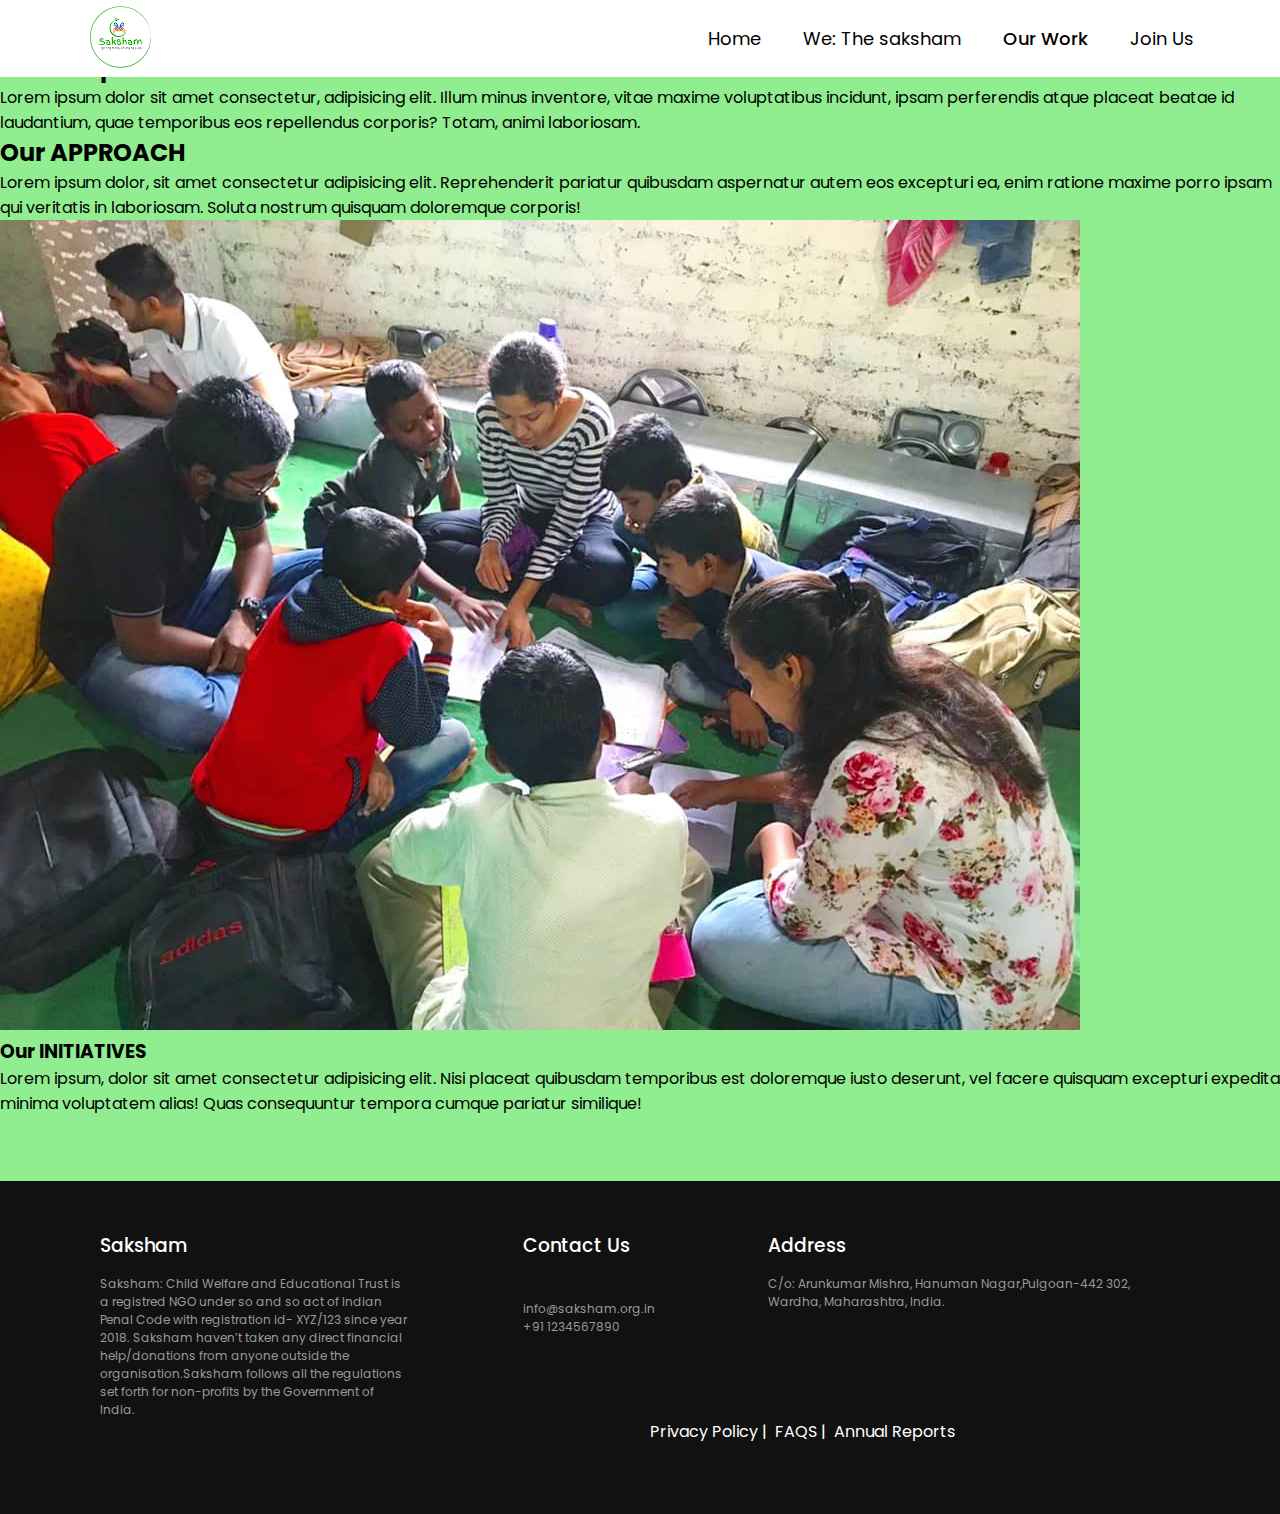
==== our_work.html @ e3fd8426 "Adding our_work and home page" ====
<!DOCTYPE html>
<html lang="en">

<head>
    <meta charset="UTF-8">

    <meta name="viewport" content="width=device-width, initial-scale=1.0">

    <link rel="stylesheet" href="https://stackpath.bootstrapcdn.com/bootstrap/4.5.0/css/bootstrap.min.css"
        integrity="sha384-9aIt2nRpC12Uk9gS9baDl411NQApFmC26EwAOH8WgZl5MYYxFfc+NcPb1dKGj7Sk" crossorigin="anonymous">
    <link rel="stylesheet" href="https://stackpath.bootstrapcdn.com/font-awesome/4.7.0/css/font-awesome.min.css"
        integrity="sha384-wvfXpqpZZVQGK6TAh5PVlGOfQNHSoD2xbE+QkPxCAFlNEevoEH3Sl0sibVcOQVnN" crossorigin="anonymous">

    <script src="https://code.jquery.com/jquery-3.5.1.slim.min.js"
        integrity="sha384-DfXdz2htPH0lsSSs5nCTpuj/zy4C+OGpamoFVy38MVBnE+IbbVYUew+OrCXaRkfj" crossorigin="anonymous">
    </script>
    <script src="https://cdn.jsdelivr.net/npm/popper.js@1.16.0/dist/umd/popper.min.js"
        integrity="sha384-Q6E9RHvbIyZFJoft+2mJbHaEWldlvI9IOYy5n3zV9zzTtmI3UksdQRVvoxMfooAo" crossorigin="anonymous">
    </script>
    <script src="https://stackpath.bootstrapcdn.com/bootstrap/4.5.0/js/bootstrap.min.js"
        integrity="sha384-OgVRvuATP1z7JjHLkuOU7Xw704+h835Lr+6QL9UvYjZE3Ipu6Tp75j7Bh/kR0JKI" crossorigin="anonymous">
    </script>

    <script src="script.js"></script>
    <link rel="stylesheet" href="css/home.css">
    <link rel="stylesheet" href="css/basicStyling.css">
    <link rel="stylesheet" href="our_work.css">


    <title>Document</title>
</head>

<body>

    <nav class="navbar">
        <div class="logo">
            <a href="#">
                <img src="image/FinalLogo.png" alt="see logo">
            </a>
        </div>

        <ul class="menu-items">
            <li>
                <a href="index.html" data-toggle="tooltip" title="Home">Home</a>
            </li>
            <li>
                <a href="#" data-toggle="tooltip" title="Click here for more">We: The saksham</a>
            </li>
            <li>
                <a href="our_work.html" style="font-weight: 500;"> <!--data-toggle="tooltip" title="Our Work & contribution towards society"-->Our
                    Work</a>
            </li>
            <li>
                <a href="#" data-toggle="tooltip" title="Join Saksham">Join Us</a>
            </li>

        </ul>
    </nav>
    <div class="work">
        <p><br>Our Work</p>
    </div>
    <div class="div_2">
        <div class="div_2_1">
            <h2>How we provide SOLUTION?</h2>
            <p> Lorem ipsum dolor sit amet consectetur, adipisicing elit. Illum minus inventore, vitae maxime
                voluptatibus incidunt, ipsam perferendis atque placeat beatae id laudantium, quae temporibus eos
                repellendus corporis? Totam, animi laboriosam.</p>
        </div>

        <div class="div_2_1">
            <h2>Our APPROACH</h2>
            <p>Lorem ipsum dolor, sit amet consectetur adipisicing elit. Reprehenderit pariatur quibusdam aspernatur
                autem eos excepturi ea, enim ratione maxime porro ipsam qui veritatis in laboriosam. Soluta nostrum
                quisquam doloremque corporis!</p>
        </div>
    </div>

    <div class="div_3">
        <img src="image/campaign.jpg" alt="" class="image_1">
        <h3> Our INITIATIVES</h3>
        <p class="div_3_1">


            Lorem ipsum, dolor sit amet consectetur adipisicing elit. Nisi placeat quibusdam
            temporibus
            est doloremque
            iusto deserunt, vel facere quisquam excepturi expedita minima voluptatem alias! Quas consequuntur
            tempora
            cumque pariatur similique!

        </p>
    </div>



    <footer>
        <!--<ul>
                <div class="sci">
                    <li>
                        <a href="#" data-toggle="tooltip" title="Facebook Page"><i class="fa fa-facebook-official" aria-hidden="true"></i></a>
                    </li>
                    <li>
                       <a href="#" data-toggle="tooltip" title="Twitter"><i class="fa fa-twitter" aria-hidden="true"></i></a>
                   </li>
                   <li>
                       <a href="#" data-toggle="tooltip" title="Instagram"><i class="fa fa-instagram" aria-hidden="true"></i></a>
                   </li>
                   <li>
                       <a href="#" data-toggle="tooltip" title="Youtube Channel"><i class="fa fa-youtube-play" aria-hidden="true"></i></a>
                   </li>
                </div>
            </ul>-->

        <div class="container1">

            <div class="sec saksham">
                <h3>Saksham </h3>
                <p>Saksham: Child Welfare and Educational Trust is a registred NGO under so and so act of Indian Penal
                    Code
                    with registration id- XYZ/123 since year 2018. Saksham haven’t taken any direct financial
                    help/donations
                    from anyone outside the organisation.Saksham follows all the regulations set forth for non-profits
                    by
                    the Government of India.</p>
            </div>


            <div class="ContactUs">
                <h3>Contact Us </h3>
                <br>
                <p>info@saksham.org.in
                    <br>+91 1234567890

                </p>
            </div>
            <div class="adress">
                <h3>Address </h3>
                <p>C/o: Arunkumar Mishra,
                    Hanuman Nagar,Pulgoan-442 302,
                    <br>
                    Wardha, Maharashtra, India.

                </p>
            </div>


            <!-- college pic collage -->
            <div class="foot">
                <!-- college info -->

                <!-- footer links -->

                <a href="Privacy Policy">Privacy Policy |</a>&nbsp;&nbsp;



                <a href="FAQs.html"> FAQS |</a>&nbsp;&nbsp;


                <a href="Annual Reports.html"> Annual Reports </a>



            </div>


    </footer>


</body>

</html>
---- css/home.css ----
@import url('https://fonts.googleapis.com/css?family=Poppins:200,300,400,500,600,700,800,900&display=swap');
*
{
	margin: 0;
	padding: 0;
	box-sizing: border-box;
	font-family: 'Poppins',sans-serif;
}

.main-text {
	background-color: white;
        width: 80%;
    	margin: 50px auto;
	color: black;
	padding: 30px;
	margin-bottom: 50px;
	border-radius:25px;
	box-shadow: 0 4px 8px 0 rgba(0, 0, 0, 0.2), 0 6px 20px 0 rgba(0, 0, 0, 0.19);
}

.VM {
	background-color: lightgreen;
   	display: flex ;
    /*text-align: center;
    width: auto;*/
    	justify-content: center;
}


.VM .vision {
	background-color: lightgreen;
    	background-color: white;
    	margin: 50px;
	text-align: center;
    /*margin-bottom: 50px;
    line-height: 20px;*/
    	position: relative;
	padding: 30px;
	box-shadow: 0 4px 8px 0 rgba(0, 0, 0, 0.2), 0 6px 20px 0 rgba(0, 0, 0, 0.19);
	border-radius:25px;
}


.value {
    	background-color: white;
    	text-align: center;
    	margin:50px;
    	justify-content: center;
    	padding: 75px;
	padding-top: 55px;
	padding-bottom: 20px;
	box-shadow: 0 4px 8px 0 rgba(0, 0, 0, 0.2), 0 6px 20px 0 rgba(0, 0, 0, 0.19);
	border-radius:25px;
}

.title h3 {
	background-color: lightgreen;
	color: black;
   	padding: 15px;
	padding-left: 10px;
	padding-right: 10px;
	width: 36%;
	margin: auto;
	box-shadow: 0 4px 8px 0 rgba(0, 0, 0, 0.2), 0 6px 20px 0 rgba(0, 0, 0, 0.19);
	border-radius:25px;
}

.value_container .menu-items {
    	display: flex;
    	list-style-type: none;
	justify-content: center;
}

.value_container li {
    	margin: 0 50px;
	/*padding-top: 30px;
    padding-bottom: 30px;*/
	margin: 75px auto;
	margin-bottom: 30px;
	margin-top: 55px;
}

hr.solid {
  	border-top: 3px solid lightgreen;
  	width: 60%;
  	margin: auto;
}

.container{
	position: relative;
	max-width: 1000px;
	display: flex;
	justify-content: center;
	align-items: center;
	min-width: 100%;
	min-height: 100%;
	margin: auto;
	margin-top: 40px;
	border-radius:0px;
}

.container .imgBx {
	position: relative;
	width: 570px;
	height: 350px;
	box-shadow: 0 4px 8px 0 rgba(0, 0, 0, 0.2), 0 6px 20px 0 rgba(0, 0, 0, 0.19);
}

.container .card {
	background-color: white;
	position: relative;
	width: 570px;
	height: 350px;
	padding: 25px;	
	border: none;
	box-shadow: 0 4px 8px 0 rgba(0, 0, 0, 0.2), 0 6px 20px 0 rgba(0, 0, 0, 0.19);
	border-radius:25px;
}

.container .card h2{
	font-size: 30px;
	color: black;
}

.container .card p{
	margin-top: 20px;
	color: black;
}

.container .card a{
	display: inline-block;
	margin-top: 15px;
	color: black;
	text-decoration: none;
	padding: 10px;
	border: 1px solid black;
}

/*.container .card {
	position: relative;
	display: flex;
	justify-content: center;
	align-items: center;
	flex-wrap: wrap;
	width: 90%;
	background: lightblue;
}





.container .card {
	position: absolute;
	left: 510px;
	width: 500px;
	height: 400px;
	background: lightblue;
	display: flex;
	justify-content: center;
	align-items: center;
}

.container .card h2{
	font-size: 30px;
	color: black;
}

.container .card p{
	margin-top: 10px;
	color: black;
}

.container .card a{
	display: inline-block;
	margin-top: 15px;
	color: black;
	text-decoration: none;
	padding: 10px;
	border: 1px solid black;
}*/

.footer-out {
	    width: 100%;
	    height: auto;
	    padding: 10px 10px;
	    background: #111;
	    display: flex;
	    justify-content: center;
	    margin-top: 10px;
}

footer {
	    width: 100%;
	    height: auto;
	    padding: 50px 100px;
	    background: #111;
	    display: flex;
	    justify-content: left;
	    flex-direction: row;
	    margin-top: 65px;
}


.sci {
    	   margin: auto;
    	   display: flex;
}
.sci ultra-condensed{
	   margin: auto;
}
.sci li {
    	  list-style: none;
}
.sci li a {
	    display: inline-block;
	    margin: 0 20px;
	    width: 100px;
}
footer .container1 {
	    display: flex;
	    margin-right: 50px;
	    justify-content: space-between;
	    flex-wrap: wrap ;
	    flex-direction: row;
}


footer .container1 .saksham {
	    width: 30%;

}
footer .container1 h3 {
	    position: relative;
	    color: #fff;
	    font-weight: 500;
	    margin-bottom: 15px;

}
footer .container1  h2:before
{
	    content: '';
	    position: absolute;
	    bottom: -5px;
	    left: 0;
	    width: 50px;
	    height: 2px;
	    background: #f00;
}
footer  p {
	    color: #999;
	    font-size: 12px;

}
footer .foot {
	    display: flex;
	    padding-left: 500px;
	    padding-bottom: 20px;
	    margin-left: 50px;
	    text-decoration: none;
}
.foot li {
    	    list-style: none;
}
/*
.foot li a {
    display: inline-block;
    margin: 0 20px;
    width: 100px;
}
---- css/basicStyling.css ----
body, html {
    width: 100%;
	min-height: 100vh;
	/*display: flex;*/
	justify-content: center;
	align-items: center;
	background-color:lightgreen;
}

a {
    color: white;
    text-decoration: none;
}

body {
    background-size: cover;
}

/*.bg {
	margin: 0;
	background: url('img/bg.svg') no-repeat;
	height: 100%;
	width: 100%;
}*/


.navbar {
    display: flex;
    justify-content: space-between;
    align-items: center;
    background-color: white;

    z-index: 200;
    padding: 0 86px;
    position: fixed; 
    top: 0; 
    width: 100%; 
    transition: top 0.3s;

}
.navbar .menu-items {
    display: flex;
    list-style-type: none;
}

.navbar .menu-items li {

    margin: 0 21px;

}
.navbar .menu-items li:nth-last-of-type(1) {
    margin-right: 0;
}

/*.navbar .menu-items li a:hover {
    background: rgb(38, 199, 38);
    color: black;
  }*/
  
.navbar .menu-items li a {
    text-decoration: none;
    color: black;
    font-size: 18px;

}
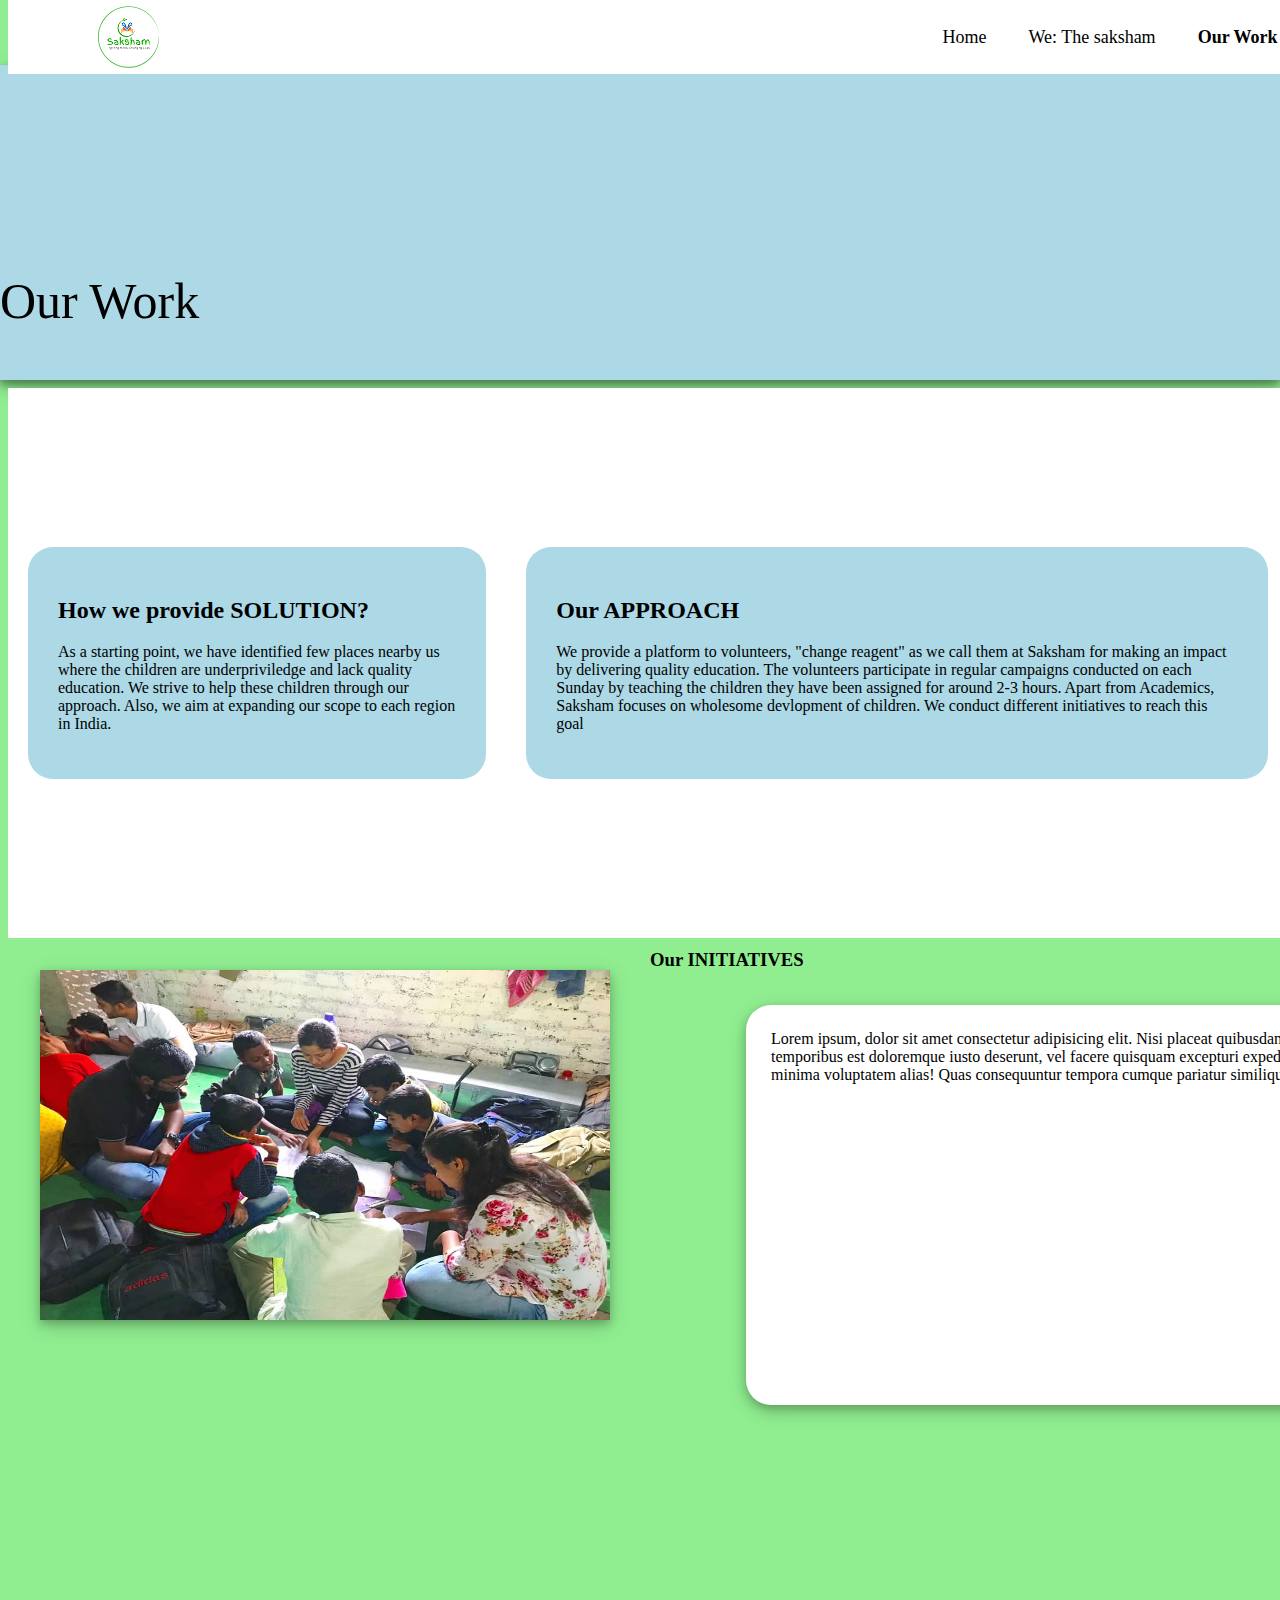
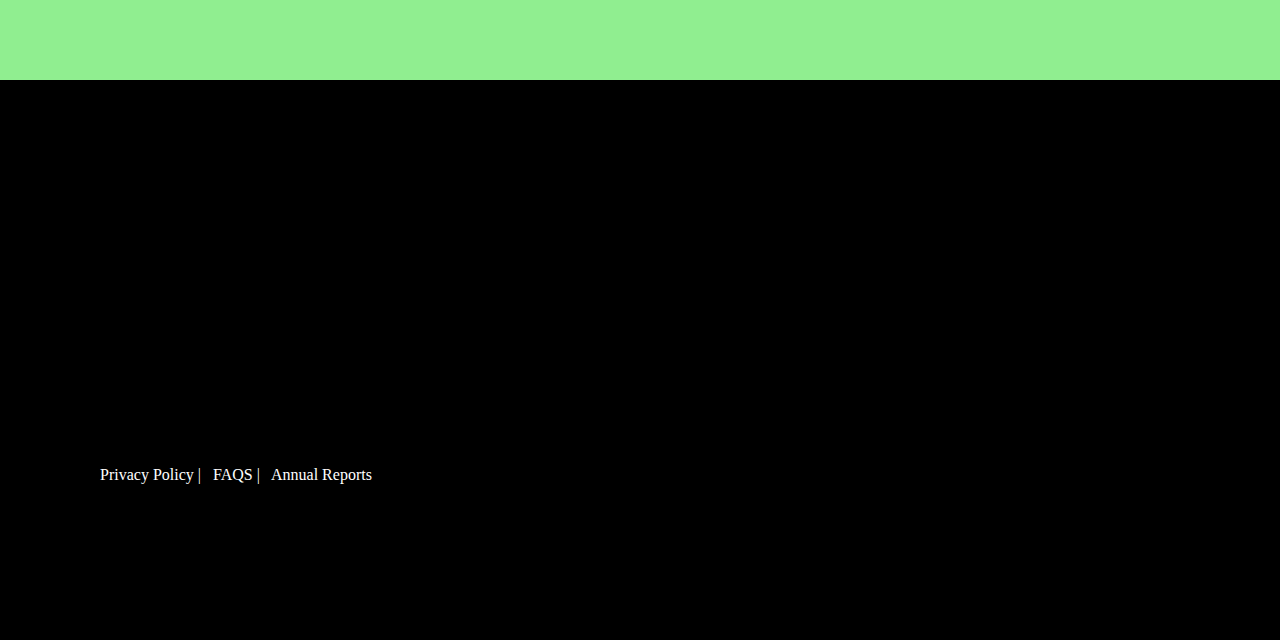
==== commit 5fafa5ec: "Updated three pages" ====
--- a/our_work.html
+++ b/our_work.html
@@ -1,36 +1,33 @@
 <!DOCTYPE html>
 <html lang="en">
-
 <head>
     <meta charset="UTF-8">
-
     <meta name="viewport" content="width=device-width, initial-scale=1.0">
-
-    <link rel="stylesheet" href="https://stackpath.bootstrapcdn.com/bootstrap/4.5.0/css/bootstrap.min.css"
-        integrity="sha384-9aIt2nRpC12Uk9gS9baDl411NQApFmC26EwAOH8WgZl5MYYxFfc+NcPb1dKGj7Sk" crossorigin="anonymous">
-    <link rel="stylesheet" href="https://stackpath.bootstrapcdn.com/font-awesome/4.7.0/css/font-awesome.min.css"
-        integrity="sha384-wvfXpqpZZVQGK6TAh5PVlGOfQNHSoD2xbE+QkPxCAFlNEevoEH3Sl0sibVcOQVnN" crossorigin="anonymous">
-
-    <script src="https://code.jquery.com/jquery-3.5.1.slim.min.js"
-        integrity="sha384-DfXdz2htPH0lsSSs5nCTpuj/zy4C+OGpamoFVy38MVBnE+IbbVYUew+OrCXaRkfj" crossorigin="anonymous">
-    </script>
-    <script src="https://cdn.jsdelivr.net/npm/popper.js@1.16.0/dist/umd/popper.min.js"
-        integrity="sha384-Q6E9RHvbIyZFJoft+2mJbHaEWldlvI9IOYy5n3zV9zzTtmI3UksdQRVvoxMfooAo" crossorigin="anonymous">
-    </script>
-    <script src="https://stackpath.bootstrapcdn.com/bootstrap/4.5.0/js/bootstrap.min.js"
-        integrity="sha384-OgVRvuATP1z7JjHLkuOU7Xw704+h835Lr+6QL9UvYjZE3Ipu6Tp75j7Bh/kR0JKI" crossorigin="anonymous">
-    </script>
-
+	<link rel="stylesheet" href="https://stackpath.bootstrapcdn.com/bootstrap/4.5.0/css/bootstrap.min.css" integrity="sha384-9aIt2nRpC12Uk9gS9baDl411NQApFmC26EwAOH8WgZl5MYYxFfc+NcPb1dKGj7Sk" crossorigin="anonymous"> 
+    <link rel="stylesheet" href="https://stackpath.bootstrapcdn.com/font-awesome/4.7.0/css/font-awesome.min.css" integrity="sha384-wvfXpqpZZVQGK6TAh5PVlGOfQNHSoD2xbE+QkPxCAFlNEevoEH3Sl0sibVcOQVnN" crossorigin="anonymous">
+    	
+	<script src="https://code.jquery.com/jquery-3.5.1.slim.min.js" integrity="sha384-DfXdz2htPH0lsSSs5nCTpuj/zy4C+OGpamoFVy38MVBnE+IbbVYUew+OrCXaRkfj" crossorigin="anonymous"></script>
+    <script src="https://cdn.jsdelivr.net/npm/popper.js@1.16.0/dist/umd/popper.min.js" integrity="sha384-Q6E9RHvbIyZFJoft+2mJbHaEWldlvI9IOYy5n3zV9zzTtmI3UksdQRVvoxMfooAo" crossorigin="anonymous"></script>
+    <script src="https://stackpath.bootstrapcdn.com/bootstrap/4.5.0/js/bootstrap.min.js" integrity="sha384-OgVRvuATP1z7JjHLkuOU7Xw704+h835Lr+6QL9UvYjZE3Ipu6Tp75j7Bh/kR0JKI" crossorigin="anonymous"></script>
     <script src="script.js"></script>
-    <link rel="stylesheet" href="css/home.css">
-    <link rel="stylesheet" href="css/basicStyling.css">
-    <link rel="stylesheet" href="our_work.css">
-
-
-    <title>Document</title>
+	
+	<link rel="icon" href="image/FinalLogo.png">
+    <title>Our Work</title>
+    <link rel="stylesheet" href="css/our_work.css">
+	<link rel="stylesheet" href="css/animate.css">
+	<link rel="stylesheet" href="css/basicStyling.css">	
+ 
 </head>
 
 <body>
+<!-- =========================
+     PRE LOADER       
+============================== -->
+<div  class="preloader">
+
+	<div class="sk-spinner sk-spinner-pulse"></div>
+
+</div>
 
     <nav class="navbar">
         <div class="logo">
@@ -44,16 +41,15 @@
                 <a href="index.html" data-toggle="tooltip" title="Home">Home</a>
             </li>
             <li>
-                <a href="#" data-toggle="tooltip" title="Click here for more">We: The saksham</a>
+                <a href="we.html"  data-toggle="tooltip" title="Click here to know more about Saksham">We: The saksham</a>
             </li>
             <li>
-                <a href="our_work.html" style="font-weight: 500;"> <!--data-toggle="tooltip" title="Our Work & contribution towards society"-->Our
-                    Work</a>
+                <a href="our_work.html" style="font-weight: 700;" data-toggle="tooltip"><!-- title="Our Work & contribution towards society"-->Our Work</a>
             </li>
             <li>
                 <a href="#" data-toggle="tooltip" title="Join Saksham">Join Us</a>
             </li>
-
+           
         </ul>
     </nav>
     <div class="work">
@@ -62,16 +58,15 @@
     <div class="div_2">
         <div class="div_2_1">
             <h2>How we provide SOLUTION?</h2>
-            <p> Lorem ipsum dolor sit amet consectetur, adipisicing elit. Illum minus inventore, vitae maxime
-                voluptatibus incidunt, ipsam perferendis atque placeat beatae id laudantium, quae temporibus eos
-                repellendus corporis? Totam, animi laboriosam.</p>
+            <p> As a starting point, we have identified few places nearby us where the children are underpriviledge and lack quality education. 
+                We strive to help these children through our approach. Also, we aim at expanding our scope to each region in India.</p>
         </div>
 
         <div class="div_2_1">
             <h2>Our APPROACH</h2>
-            <p>Lorem ipsum dolor, sit amet consectetur adipisicing elit. Reprehenderit pariatur quibusdam aspernatur
-                autem eos excepturi ea, enim ratione maxime porro ipsam qui veritatis in laboriosam. Soluta nostrum
-                quisquam doloremque corporis!</p>
+            <p>We provide a platform to volunteers, "change reagent" as we call them at Saksham for making an impact by delivering quality education.
+			   The volunteers participate in regular campaigns conducted on each Sunday by teaching the children they have been assigned for around 2-3 hours.
+			   Apart from Academics, Saksham focuses on wholesome devlopment of children. We conduct different initiatives to reach this goal </p>
         </div>
     </div>
 
@@ -94,7 +89,7 @@
 
 
     <footer>
-        <!--<ul>
+           <!--<ul>
                 <div class="sci">
                     <li>
                         <a href="#" data-toggle="tooltip" title="Facebook Page"><i class="fa fa-facebook-official" aria-hidden="true"></i></a>
@@ -110,61 +105,58 @@
                    </li>
                 </div>
             </ul>-->
+		
+         <div class="container1">
+           
+             <div class=" sec saksham">
+                <h3>Saksham </h3>
+                <p>Saksham: Child Welfare and  Educational Trust is a registred NGO under so and so act of Indian Penal Code
+				with registration id- XYZ/123 since year 2018. Saksham haven’t taken any direct financial help/donations 
+				from anyone outside the organisation.Saksham follows all the regulations set forth for non-profits by 
+				the Government of India,
+             </div>
 
-        <div class="container1">
+            
+            <div class="contactus">
+               <h3>Contact Us </h3>
+			   <br>
+               <p>info@saksham.org.in 
+			   <br>+91 1234567890
 
-            <div class="sec saksham">
-                <h3>Saksham </h3>
-                <p>Saksham: Child Welfare and Educational Trust is a registred NGO under so and so act of Indian Penal
-                    Code
-                    with registration id- XYZ/123 since year 2018. Saksham haven’t taken any direct financial
-                    help/donations
-                    from anyone outside the organisation.Saksham follows all the regulations set forth for non-profits
-                    by
-                    the Government of India.</p>
-            </div>
-
-
-            <div class="ContactUs">
-                <h3>Contact Us </h3>
-                <br>
-                <p>info@saksham.org.in
-                    <br>+91 1234567890
-
-                </p>
+				</p>
             </div>
             <div class="adress">
-                <h3>Address </h3>
-                <p>C/o: Arunkumar Mishra,
-                    Hanuman Nagar,Pulgoan-442 302,
-                    <br>
-                    Wardha, Maharashtra, India.
+               <h3>Address </h3>
+               <p>C/o: Arunkumar Mishra,
+				  Hanuman Nagar,Pulgoan-442 302,
+				<br>
+				  Wardha, Maharashtra, India.
 
-                </p>
+			   </p>
             </div>
+           
+           
+       <!-- college pic collage -->
+           <div class="foot">
+               <!-- college info -->
+				
+                   <!-- footer links -->
+               
+                    <a href="Privacy Policy">Privacy Policy   |</a>&nbsp;&nbsp;
 
+               
+                  
+                    <a href="FAQs.html">	FAQS   |</a>&nbsp;&nbsp;
 
-            <!-- college pic collage -->
-            <div class="foot">
-                <!-- college info -->
+                  
+                    <a href="Annual Reports.html">	 Annual Reports   </a>
 
-                <!-- footer links -->
-
-                <a href="Privacy Policy">Privacy Policy |</a>&nbsp;&nbsp;
-
-
-
-                <a href="FAQs.html"> FAQS |</a>&nbsp;&nbsp;
-
-
-                <a href="Annual Reports.html"> Annual Reports </a>
-
-
-
-            </div>
-
-
-    </footer>
+                   
+                  
+           </div>
+            
+                   
+        </footer>
 
 
 </body>
--- a/css/our_work.css
+++ b/css/our_work.css
@@ -0,0 +1,106 @@
+body {
+    background-color: white;
+    height: 100%;
+    width: 100%
+}
+
+
+.work {
+    background-color: lightblue;
+    color: black;
+    width: 100%;
+    height: 315px;
+    top: 65px;
+    position: absolute;
+    left: 0px;
+    filter: drop-shadow(0px 4px 4px rgba(0, 0, 0, 0.25));
+    text-decoration: black;
+    box-shadow: 0 4px 8px 0 rgba(0, 0, 0, 0.2), 0 6px 20px 0 rgba(0, 0, 0, 0.19);
+
+}
+
+.work p {
+    position: absolute;
+    bottom: 0px;
+    left: 0px;
+    font-size: 50px;
+
+
+}
+
+.div_2 {
+
+    position: relative;
+    width: 100%;
+    height: 550px;
+    left: 0px;
+    top: 380px;
+    background: #FFFFFF;
+    display: flex;
+    align-items: center;
+
+    justify-content: center;
+}
+
+
+.div_2_1 {
+
+    background-color: lightblue;
+    margin: 20px;
+    border-radius: 25px;
+    padding: 30px;
+    justify-content: center;
+}
+
+
+.div_3 {
+
+
+    position: absolute;
+    width: 1366px;
+    height: 685px;
+    left: 0px;
+    top: 930px;
+    align-items: center;
+}
+
+.image_1 {
+
+    float: left;
+    margin: 40px;
+    width: 570px;
+    height: 350px;
+    box-shadow: 0 4px 8px 0 rgba(0, 0, 0, 0.2), 0 6px 20px 0 rgba(0, 0, 0, 0.19);
+
+}
+
+.div_3_1 {
+    background-color: white;
+    position: relative;
+    width: 570px;
+    height: 350px;
+    padding: 25px;
+    border: none;
+    box-shadow: 0 4px 8px 0 rgba(0, 0, 0, 0.2), 0 6px 20px 0 rgba(0, 0, 0, 0.19);
+    border-radius: 25px;
+    float: right;
+}
+
+
+footer {
+    position: absolute;
+    width: 100%;
+    height: 460px;
+    padding: 50px 100px;
+    background: black;
+    display: flex;
+    justify-content: left;
+    flex-direction: row;
+    margin-top: 65px;
+    background-color: black;
+    bottom: 0px;
+    left: 0px;
+
+    top: 1615px;
+
+}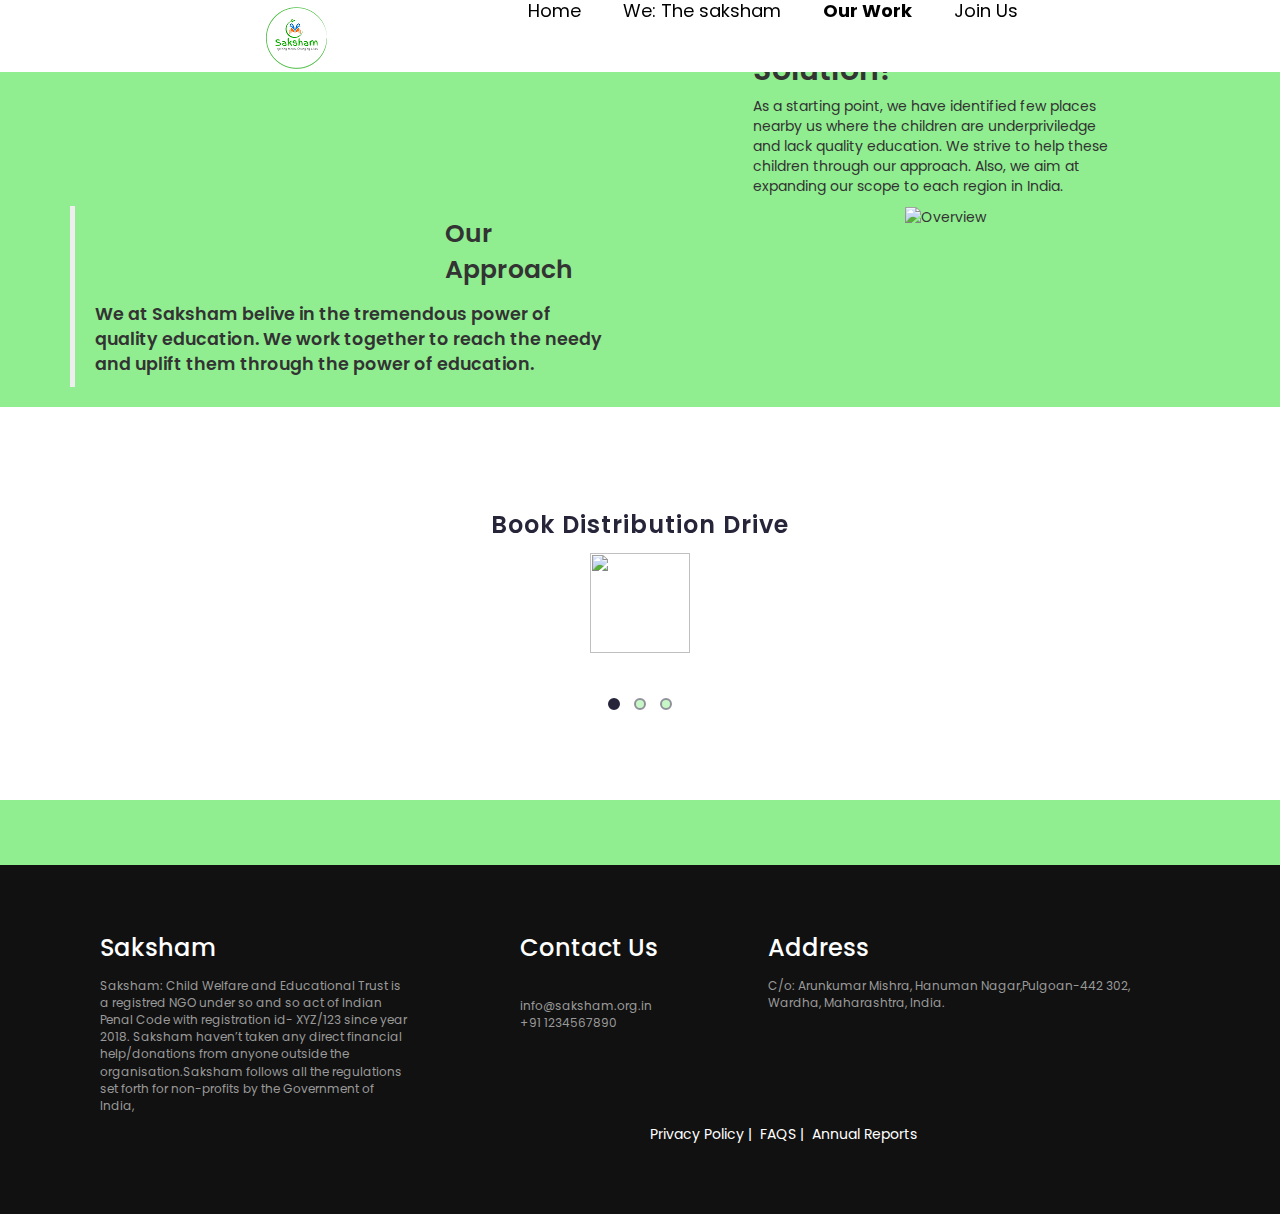
==== commit 379d977f: "Updated our_work.html" ====
--- a/our_work.html
+++ b/our_work.html
@@ -1,94 +1,148 @@
 <!DOCTYPE html>
 <html lang="en">
 <head>
-    <meta charset="UTF-8">
-    <meta name="viewport" content="width=device-width, initial-scale=1.0">
-	<link rel="stylesheet" href="https://stackpath.bootstrapcdn.com/bootstrap/4.5.0/css/bootstrap.min.css" integrity="sha384-9aIt2nRpC12Uk9gS9baDl411NQApFmC26EwAOH8WgZl5MYYxFfc+NcPb1dKGj7Sk" crossorigin="anonymous"> 
-    <link rel="stylesheet" href="https://stackpath.bootstrapcdn.com/font-awesome/4.7.0/css/font-awesome.min.css" integrity="sha384-wvfXpqpZZVQGK6TAh5PVlGOfQNHSoD2xbE+QkPxCAFlNEevoEH3Sl0sibVcOQVnN" crossorigin="anonymous">
+<!--
+Fitness Template
+http://www.templatemo.com/tm-487-fitness
+-->
+<title>We: Trial</title>
+
+<meta charset="UTF-8">
+<meta name="viewport" content="width=device-width, initial-scale=1, maximum-scale=1">
+
+
+<link rel="stylesheet" href="css/bootstrap.min.css">
+<link rel="stylesheet" href="css/animate.css">
+<link rel="stylesheet" href="css/font-awesome.min.css">
+<link rel="stylesheet" href="css/owl.theme.css">
+<link rel="stylesheet" href="css/owl.carousel.css">
+<link rel="stylesheet" href="https://stackpath.bootstrapcdn.com/bootstrap/4.5.0/css/bootstrap.min.css" integrity="sha384-9aIt2nRpC12Uk9gS9baDl411NQApFmC26EwAOH8WgZl5MYYxFfc+NcPb1dKGj7Sk" crossorigin="anonymous"> 
+<link rel="stylesheet" href="https://stackpath.bootstrapcdn.com/font-awesome/4.7.0/css/font-awesome.min.css" integrity="sha384-wvfXpqpZZVQGK6TAh5PVlGOfQNHSoD2xbE+QkPxCAFlNEevoEH3Sl0sibVcOQVnN" crossorigin="anonymous">
     	
-	<script src="https://code.jquery.com/jquery-3.5.1.slim.min.js" integrity="sha384-DfXdz2htPH0lsSSs5nCTpuj/zy4C+OGpamoFVy38MVBnE+IbbVYUew+OrCXaRkfj" crossorigin="anonymous"></script>
-    <script src="https://cdn.jsdelivr.net/npm/popper.js@1.16.0/dist/umd/popper.min.js" integrity="sha384-Q6E9RHvbIyZFJoft+2mJbHaEWldlvI9IOYy5n3zV9zzTtmI3UksdQRVvoxMfooAo" crossorigin="anonymous"></script>
-    <script src="https://stackpath.bootstrapcdn.com/bootstrap/4.5.0/js/bootstrap.min.js" integrity="sha384-OgVRvuATP1z7JjHLkuOU7Xw704+h835Lr+6QL9UvYjZE3Ipu6Tp75j7Bh/kR0JKI" crossorigin="anonymous"></script>
-    <script src="script.js"></script>
+<!-- Main css -->
+<link rel="stylesheet" href="css/style.css">
+<link rel="stylesheet" href="css/index.css">
+<link rel="stylesheet" href="css/basicStyling.css">
+<link rel="icon" href="image/FinalLogo.png">  
 	
-	<link rel="icon" href="image/FinalLogo.png">
-    <title>Our Work</title>
-    <link rel="stylesheet" href="css/our_work.css">
-	<link rel="stylesheet" href="css/animate.css">
-	<link rel="stylesheet" href="css/basicStyling.css">	
- 
+<script src="https://code.jquery.com/jquery-3.5.1.slim.min.js" integrity="sha384-DfXdz2htPH0lsSSs5nCTpuj/zy4C+OGpamoFVy38MVBnE+IbbVYUew+OrCXaRkfj" crossorigin="anonymous"></script>
+<script src="https://cdn.jsdelivr.net/npm/popper.js@1.16.0/dist/umd/popper.min.js" integrity="sha384-Q6E9RHvbIyZFJoft+2mJbHaEWldlvI9IOYy5n3zV9zzTtmI3UksdQRVvoxMfooAo" crossorigin="anonymous"></script>
+<script src="https://stackpath.bootstrapcdn.com/bootstrap/4.5.0/js/bootstrap.min.js" integrity="sha384-OgVRvuATP1z7JjHLkuOU7Xw704+h835Lr+6QL9UvYjZE3Ipu6Tp75j7Bh/kR0JKI" crossorigin="anonymous"></script>
+<script src="script.js"></script>
+	   
+
+
 </head>
 
-<body>
+<body data-spy="scroll" data-target=".navbar-collapse" data-offset="50">
+<nav class="navbar navbar-expand-sm no-radius">
+			<ul class="navbar-nav mr-auto">
+				<div class="logo">
+				<a href="#">
+					<img src="image/FinalLogo.png" alt="see logo">
+				</a>
+				</div>
+			</ul>
+		</div>
+		
+		
+		
+			<ul class="navbar-nav ml-auto menu-items">
+				<li>
+				<a href="index.html" data-toggle="tooltip" title="Home">Home</a>
+				</li>
+				<li>
+				<a href="we.html" data-toggle="tooltip" title="Know more about saksham">We: The saksham</a>
+				</li>
+				<li>
+				<a href="#" style="font-weight: 700;">Our Work</a>
+				</li>
+				<li>
+				<a href="#j" data-toggle="tooltip" title="Join Saksham">Join Us</a>
+				</li>
+			</ul>
+		</div>
+</nav>
+
+
 <!-- =========================
-     PRE LOADER       
+    OVERVIEW SECTION   
 ============================== -->
-<div  class="preloader">
-
-	<div class="sk-spinner sk-spinner-pulse"></div>
-
-</div>
-
-    <nav class="navbar">
-        <div class="logo">
-            <a href="#">
-                <img src="image/FinalLogo.png" alt="see logo">
-            </a>
-        </div>
-
-        <ul class="menu-items">
-            <li>
-                <a href="index.html" data-toggle="tooltip" title="Home">Home</a>
-            </li>
-            <li>
-                <a href="we.html"  data-toggle="tooltip" title="Click here to know more about Saksham">We: The saksham</a>
-            </li>
-            <li>
-                <a href="our_work.html" style="font-weight: 700;" data-toggle="tooltip"><!-- title="Our Work & contribution towards society"-->Our Work</a>
-            </li>
-            <li>
-                <a href="#" data-toggle="tooltip" title="Join Saksham">Join Us</a>
-            </li>
-           
-        </ul>
-    </nav>
-    <div class="work">
-        <p><br>Our Work</p>
-    </div>
-    <div class="div_2">
-        <div class="div_2_1">
-            <h2>How we provide SOLUTION?</h2>
-            <p> As a starting point, we have identified few places nearby us where the children are underpriviledge and lack quality education. 
+<section id="Work" class="parallax-section">
+	<div class="container">
+		<div class="row">
+
+			<div class="wow zoomIn col-md-6 col-sm-12" data-wow-delay="1s">
+				<img src="images/Vision.JPG" class="img-responsive" alt="Overview">
+				
+			</div>
+
+			<div class="col-md-1"></div>
+
+
+			<div class="wow fadeInUp col-md-4 col-sm-12" data-wow-delay="1.5s">
+				<div class="overview-detail">
+					<h2>How do we Provide Solution?</h2>
+					<p>As a starting point, we have identified few places nearby us where the children are underpriviledge and lack quality education. 
                 We strive to help these children through our approach. Also, we aim at expanding our scope to each region in India.</p>
-        </div>
-
-        <div class="div_2_1">
-            <h2>Our APPROACH</h2>
-            <p>We provide a platform to volunteers, "change reagent" as we call them at Saksham for making an impact by delivering quality education.
-			   The volunteers participate in regular campaigns conducted on each Sunday by teaching the children they have been assigned for around 2-3 hours.
-			   Apart from Academics, Saksham focuses on wholesome devlopment of children. We conduct different initiatives to reach this goal </p>
-        </div>
-    </div>
-
-    <div class="div_3">
-        <img src="image/campaign.jpg" alt="" class="image_1">
-        <h3> Our INITIATIVES</h3>
-        <p class="div_3_1">
-
-
-            Lorem ipsum, dolor sit amet consectetur adipisicing elit. Nisi placeat quibusdam
-            temporibus
-            est doloremque
-            iusto deserunt, vel facere quisquam excepturi expedita minima voluptatem alias! Quas consequuntur
-            tempora
-            cumque pariatur similique!
-
-        </p>
-    </div>
-
-
-
-    <footer>
+					
+				</div>
+			</div>
+
+			<div id="Work" class="col-md-6 col-sm-12">
+				
+				<blockquote class="wow fadeInUp" data-wow-delay="1.9s"><p style="margin-left:350px;font-size:25px;padding-bottom:15px">Our Approach</p>We at Saksham belive in the tremendous power of quality education. We work together to reach the needy and uplift them through the power of education.</blockquote>
+				
+			</div>
+
+			<div class="col-md-1"></div>
+
+			<div class="wow fadeInUp col-md-6 col-sm-12" data-wow-delay="1s">
+				<img src="images/Work-end.jpg" style="margin-left:250px" class="img-responsive" alt="Overview">
+				
+			</div>
+		</div>
+	</div>
+</section>
+<!-- =========================
+    TESTIMONIAL SECTION   
+============================== -->
+<section id="testimonial" class="parallax-section">
+	<div class="container">
+		<div class="row">
+
+			<!-- Testimonial Owl Carousel section
+			================================================== -->
+			<div id="owl-testimonial" class="owl-carousel">
+
+				<div class="item col-md-offset-2 col-md-8 col-sm-offset-1 col-sm-10 wow fadeInUp" data-wow-delay="0.6s">	
+					
+					<h3>Book Distribution Drive</h3>
+					<img src="images/book.jpg" style="height:100px;width:100px"/>
+					
+				</div>
+				<div class="item col-md-offset-2 col-md-8 col-sm-offset-1 col-sm-10 wow fadeInUp" data-wow-delay="0.6s">
+					
+					<h3>Blood Donation camp</h3>
+					<p>Brief about camp</p>
+					
+				</div>
+
+				<div class="item col-md-offset-2 col-md-8 col-sm-offset-1 col-sm-10 wow fadeInUp" data-wow-delay="0.6s">
+					
+					<h3>Ghar Ghar Pathshala</h3>
+					<p>Brief about Initiative</p>
+				</div>
+
+			
+			</div>
+
+		</div>
+	</div>
+</section>
+
+
+<footer>
            <!--<ul>
                 <div class="sci">
                     <li>
@@ -156,9 +210,22 @@
            </div>
             
                    
-        </footer>
-
+ </footer>
+
+
+
+
+<!-- =========================
+     SCRIPTS   
+============================== -->
+<script src="js/jquery.js"></script>
+<script src="js/bootstrap.min.js"></script>
+<script src="js/jquery.parallax.js"></script>
+<script src="js/jquery.nav.js"></script>
+<script src="js/jquery.backstretch.min.js"></script>
+<script src="js/owl.carousel.min.js"></script>
+<script src="js/smoothscroll.js"></script>
+<script src="js/wow.min.js"></script>
+<script src="js/custom.js"></script>
 
 </body>
-
-</html>--- a/css/style.css
+++ b/css/style.css
@@ -0,0 +1,1002 @@
+
+body {
+    background: lightgreen;
+    /*font-family: 'Source Sans Pro', sans-serif;*/
+    font-style: normal;
+    /*font-weight: 300;*/
+}
+
+html,body {
+      width: 100%;
+     overflow-x: hidden;
+  }
+
+
+/*---------------------------------------
+    Typorgraphy              
+-----------------------------------------*/
+
+
+#trainer h2,
+#newsletter h2,
+#blog h2,
+#price h2 {
+  padding-bottom: 2px;
+}
+
+blockquote, h3 {
+   /*font-family: 'Lora', sans-serif;
+  font-style: italic;*/
+}
+
+#home h3,
+#overview h3,
+#testimonial h3 {
+  line-height: 36px;
+}
+
+h4 {
+    color: #999;
+    /*letter-spacing: 2px;*/
+    margin-top: 22px;
+}
+
+#home p,
+#overview p,
+#testimonial p {
+    color: #707070;
+    font-size: 20px;
+    line-height: 25px;
+    letter-spacing: 0.4px;
+}
+
+a {
+  text-decoration: none !important;
+  outline: none;
+}
+
+
+/*---------------------------------------
+    General               
+-----------------------------------------*/
+#trainer,
+#blog,
+#price {
+    padding-top: 10rem;
+    padding-bottom: 10rem;
+}
+
+#home,
+#trainer,
+#newsletter,
+#price,
+#testimonial,
+#blog-header {
+  text-align: center;
+}
+
+.no-radius{
+    border-radius:0px !important;
+}
+
+.parallax-section {
+  background-attachment: fixed !important;
+  background-size: cover !important;
+}
+
+
+
+/*---------------------------------------
+    Preloader section              
+-----------------------------------------*/
+.preloader {
+  position: fixed;
+  top: 0;
+  left: 0;
+  width: 100%;
+  height: 100%;
+  z-index: 99999;
+  display: flex;
+  flex-flow: row nowrap;
+  justify-content: center;
+  align-items: center;
+  background: none repeat scroll 0 0 #ffffff;
+}
+
+.sk-spinner-pulse {
+  width: 40px;
+  height: 40px;
+  background-color: #26253a;
+  border-radius: 100%;
+  -webkit-animation: sk-pulseScaleOut 1s infinite ease-in-out;
+          animation: sk-pulseScaleOut 1s infinite ease-in-out; }
+
+@-webkit-keyframes sk-pulseScaleOut {
+  0% {
+    -webkit-transform: scale(0);
+            transform: scale(0); }
+  100% {
+    -webkit-transform: scale(1);
+            transform: scale(1);
+    opacity: 0; } }
+
+@keyframes sk-pulseScaleOut {
+  0% {
+    -webkit-transform: scale(0);
+            transform: scale(0); }
+  100% {
+    -webkit-transform: scale(1);
+            transform: scale(1);
+    opacity: 0; } }
+
+
+
+
+/*---------------------------------------
+    Navigation section              
+-----------------------------------------
+.navbar-default {
+    background: #ffffff;
+    border-bottom: 2px solid #f9f9f9;
+    box-shadow: none;
+    margin: 0 !important;
+}
+
+.navbar-default .navbar-brand {
+  color: #505050;
+  font-size: 36px;
+  font-weight: bold;
+  line-height: 50px;
+  margin: 0;
+}
+
+.navbar-default .navbar-nav li a {
+    color: #999;
+    font-size: 24px;
+    font-weight: 300;
+    line-height: 60px;
+    letter-spacing: 0.6px;
+    transition: all 0.4s ease-in-out;
+	-webkit-transition: all 0.4s ease-in-out;
+    -moz-transition: all 0.4s ease-in-out;
+    -ms-transition: all 0.4s ease-in-out;
+}
+
+.navbar-default .navbar-nav li a:hover {
+  color: #000;
+}
+
+.navbar-default .navbar-nav > li > a:hover,
+.navbar-default .navbar-nav > li > a:focus {
+  color: #000;
+  background-color: transparent;
+}
+
+.navbar-default .navbar-nav > .active > a,
+.navbar-default .navbar-nav > .active > a:hover,
+.navbar-default .navbar-nav > .active > a:focus {
+  color: #000;
+  background-color: transparent;
+}
+
+.navbar-default .navbar-toggle {
+     border: none;
+     padding-top: 10px;
+  }
+
+.navbar-default .navbar-toggle .icon-bar {
+    color: #000;
+    border-color: transparent;
+  }
+
+.navbar-default .navbar-toggle:hover,
+.navbar-default .navbar-toggle:focus { 
+  color: #000;
+  background-color: transparent;
+}
+
+*/
+
+/*---------------------------------------
+    Home section              
+-----------------------------------------*/
+#home {
+    background: 50% 0 repeat-y fixed;
+    -webkit-background-size: cover;
+    background-size: cover;
+    background-position: center center;
+    color: #ffffff;
+    display: -webkit-box;
+    display: -webkit-flex;
+     display: -ms-flexbox;
+    display: flex;
+    -webkit-box-align: center;
+     -webkit-align-items: center;
+      -ms-flex-align: center;
+          align-items: center;
+    height: 100vh;
+}
+
+#home h3 {
+  /*letter-spacing: 2px;*/
+}
+
+#home .btn {
+  background: white;
+  border: none;
+  border-radius: 0px;
+  color: black;
+  font-size: 20px;
+  font-weight: bold;
+  /*letter-spacing: 4px;*/
+  padding: 16px 38px;
+  margin-top: 28px;
+  transition: all 0.4s ease-in-out;
+}
+
+#home .btn:hover {
+  background: black;
+  color: white;
+}
+
+
+
+/*---------------------------------------
+   Overview  section              
+-----------------------------------------*/
+#overview {
+  padding-top: 14rem;
+  padding-bottom: 20rem;
+  position: relative;
+}
+
+#overview img {
+  border: 4px solid #26253a;
+  padding: 20px 20px 40px 20px;
+}
+
+#overview blockquote {
+  background: #ffffff;
+  box-shadow: 0px 2px 8px 10px rgba(50, 50, 50, 0.04);
+  border-left: 8px solid #26253a;
+  word-spacing: 1px;
+  letter-spacing: 1px;
+  position: absolute;
+  font-size: 20px;
+  top: 240px;
+  left: 80px;
+  padding: 42px 32px;
+}
+
+#overview .overview-detail {
+  position: relative;
+  top: 40px;
+}
+
+#overview .btn {
+  background: transparent;
+  border: 4px solid #26253a;
+  border-radius: 0px;
+  font-size: 22px;
+  font-weight: 600;
+  letter-spacing: 4px;
+  text-transform: uppercase;
+  padding: 14px 46px;
+  transition: all 0.4s ease-in-out;
+  margin-top: 32px;
+}
+
+#overview .btn:hover {
+  background: #26253a;
+  color: #ffffff;
+}
+
+
+
+/*---------------------------------------
+   Trainer section              
+-----------------------------------------*/
+#trainer {
+  background: #f9f9f9;
+}
+
+#trainer h3 {
+  letter-spacing: 1px;
+  margin-top: 0px;
+  padding-bottom: 12px;
+}
+
+#trainer img {
+  width: 100%;
+}
+
+#trainer .trainer-thumb {
+  position: relative;
+  margin-top: 72px;
+  margin-bottom: 32px;
+  padding: 0px;
+}
+
+#trainer .trainer-thumb .trainer-overlay {
+  background: #26253a;
+  color: #ffffff;
+  position: absolute;
+  width: 100%;
+  height: 100%;
+  text-align: center;
+  vertical-align: middle;
+  opacity: 0;
+  top: 0px;
+  right: 0px;
+  bottom: 0px;
+  left: 0px;
+  transition: all 0.4s ease-in-out;
+}
+
+#trainer .trainer-thumb:hover .trainer-overlay {
+  opacity: 0.9;
+  transform: scale(0.9);
+}
+
+#trainer .trainer-thumb .trainer-overlay h2 {
+  padding-bottom: 0px;
+}
+
+#trainer .trainer-thumb .trainer-des {
+  position: absolute;
+  top: 50%;
+  left: 50%;
+  -webkit-transform:translate(-50%,-50%);
+      -ms-transform:translate(-50%,-50%);
+          transform:translate(-50%,-50%);
+}
+
+
+
+/*---------------------------------------
+   Newsletter section              
+-----------------------------------------*/
+#newsletter {
+    background: url('../images/newsletter-bg.jpg') 50% 0 repeat-y fixed;
+    background-size: cover;
+    background-position: center center;
+    color: #ffffff;
+    padding-top: 12rem;
+    padding-bottom: 12rem;
+}
+
+#newsletter .newsletter_detail {
+  padding-top: 3rem;
+}
+
+#newsletter .form-control {
+  background: transparent;
+  border: none;
+  border-bottom: 1px solid #999;
+  border-radius: 0px;
+  box-shadow: none;
+  font-size: 20px;
+  margin-bottom: 16px;
+  transition: all 0.4s ease-in-out;
+}
+
+#newsletter .form-control:focus {
+  border-bottom-color: #ffffff;
+}
+
+#newsletter input {
+  height: 45px;
+}
+
+#newsletter input[type="submit"] {
+  background: #26253a;
+  border: none;
+  color: #ffffff;
+  font-size: 20px;
+  font-weight: bold;
+  letter-spacing: 4px;
+  height: 65px;
+  margin-top: 42px;
+  transition: all 0.4s ease-in-out;
+}
+
+#newsletter input[type="submit"]:hover {
+  background: #ffffff;
+  color: #26253a;
+}
+
+
+
+/*---------------------------------------
+    Blog section              
+-----------------------------------------*/
+#blog .blog-thumb {
+  border: 1px solid #f0f0f0;
+  position: relative;
+  padding: 60px;
+  -wekbit-transition: all 1000ms linear;
+  transition: all 1000ms linear;
+}
+
+#blog .blog-thumb:hover {
+  background: url('../images/blog-thumb.jpg');
+   -webkit-background-size: cover;
+  background-size: cover;
+  background-position: center center;
+  color: #ffffff;
+}
+
+#blog .blog-thumb:hover .blog-date, #blog .blog-thumb:hover h3 a,
+#blog .blog-thumb:hover #blog-author {color: #ffffff;}
+
+#blog .col-md-6:nth-child(2) .blog-thumb,
+#blog .col-md-6:nth-child(3) .blog-thumb {
+  margin-top: 72px;
+}
+
+#blog .col-md-6:nth-child(4) .blog-thumb,
+#blog .col-md-6:nth-child(5) .blog-thumb {
+  margin-top: 42px;
+}
+
+
+#blog h3 a {
+  color: #606060;
+}
+
+#blog .blog-date {
+  color: #999;
+  font-weight: bold;
+}
+
+#blog #blog-author {
+  color: #606060;
+  letter-spacing: 1px;
+}
+
+/* blog single page */
+
+#blog-header {
+    background: url('../images/blog-header-bg.jpg') 50% 0 repeat-y fixed;
+    -webkit-background-size: cover;
+    background-size: cover;
+    background-position: bottom center;
+    color: #ffffff;
+    display: -webkit-box;
+    display: -webkit-flex;
+     display: -ms-flexbox;
+    display: flex;
+    -webkit-box-align: center;
+     -webkit-align-items: center;
+      -ms-flex-align: center;
+          align-items: center;
+    height: 50vh;
+}
+
+#blog .recent-post h3 {
+  padding-bottom: 8px;
+  margin-top: 0px;
+}
+
+#blog .recent-post img {
+  width: 100%;
+}
+
+#blog .recent-post .media {
+  border-bottom: 1px solid #f0f0f0;
+  padding-bottom: 18px;
+  margin-bottom: 42px;
+}
+#blog .recent-post .media:last-child {
+  border-bottom: none;
+}
+
+#blog .blog-categories {
+  padding-bottom: 40px;
+}
+#blog .blog-categories h3 {
+  padding-bottom: 12px;
+}
+
+#blog .blog-categories li {
+  padding-top: 4px;
+  padding-bottom: 4px;
+  margin-left: 20px;
+  list-style: none;
+}
+
+#blog .blog-categories li a {
+  color: #808080;
+  font-size: 18px;
+  font-weight: bold;
+  letter-spacing: 0.5px;
+}
+
+#blog h4 {
+  font-size: 24px;
+  line-height: 26px;
+  letter-spacing: 1px;
+  padding-top: 0px;
+}
+
+#blog h4 a {
+  color: #404040;
+  transition: all 0.4s ease-in-out;
+}
+#blog h4 a:hover {
+  color: #777;
+}
+
+#blog h5 {
+  color: #727272;
+}
+
+#blog .blog-image {
+  padding: 30px 0px;
+}
+
+#blog .blog-content span a {
+  color: #909090;
+  letter-spacing: 0.9px;
+}
+
+#blog .blog-content span {
+  font-size: 14px;
+  font-weight: 400;
+  margin-right: 14px;
+}
+
+#blog .blog-content blockquote {
+  border-left-color: #ffa400;
+  margin: 30px 0px;
+}
+
+#blog .blog-author {
+  border-top: 1px solid #f0f0f0;
+  border-bottom: 1px solid #f0f0f0;
+  padding-top: 22px;
+  padding-bottom: 28px;
+  margin-top: 42px;
+  margin-bottom: 42px;
+}
+#blog .blog-author h4 {
+  padding-top: 12px;
+  padding-bottom: 8px;
+}
+
+#blog .recent-post .media .media-object,
+#blog .blog-author .media .media-object, #blog .blog-comment .media .media-object {
+  margin-right: 14px;
+}
+
+#blog .blog-comment h3, #blog .blog-comment-form h3 {
+  padding-bottom: 18px;
+}
+
+#blog .blog-comment .media .media {
+  border-top: 1px solid #f0f0f0;
+  padding-top: 20px;
+  margin-top: 32px;
+}
+
+#blog .blog-comment-form {
+  border-top: 1px solid #f0f0f0;
+  padding-top: 32px;
+  margin-top: 72px;
+}
+
+#blog .blog-comment-form .col-md-6,
+#blog .blog-comment-form .col-md-12, #blog .blog-comment-form .col-md-3 {
+  padding-left: 0px;
+}
+
+#blog .blog-comment-form .form-control {
+  background: transparent;
+  border: 2px solid #eeeeee;
+  color: #808080;
+  box-shadow: none;
+  margin-top: 18px;
+  margin-bottom: 10px;
+  transition: all 0.4s ease-in-out;
+}
+
+#blog .blog-comment-form .form-control:focus {
+  border-color: #808080;
+}
+
+#blog .blog-comment-form input {
+  height: 45px;
+}
+
+#blog .blog-comment-form input[type="submit"] {
+  background: #eeeeee;
+  color: #202020;
+  font-weight: bold;
+}
+
+.blog-clear { clear: both; height: 30px; }
+
+/*---------------------------------------
+    Price section              
+-----------------------------------------*/
+#price {
+  background: url('../images/price-bg.jpg') 50% 0 repeat-y fixed;
+    -webkit-background-size: cover;
+    background-size: cover;
+    background-position: center center;
+    color: #ffffff;
+}
+
+#price .pricing__item {
+  position: relative;
+  display: -webkit-flex;
+  display: flex;
+  -webkit-flex-direction: column;
+  flex-direction: column;
+  -webkit-align-items: stretch;
+  align-items: stretch;
+  text-align: center;
+  -webkit-flex: 0 1 330px;
+  flex: 0 1 330px;
+}
+
+#price .pricing__feature-list {
+  text-align: left;
+}
+
+#price .pricing__action {
+  color: inherit;
+  border: none;
+  background: none;
+}
+
+#price .pricing__action:focus {
+  outline: none;
+}
+
+#price .pricing__item {
+  font-size: 20px;
+  margin-top: 72px;
+  padding: 2em;
+  cursor: default;
+  color: #fff;
+  border: 1px solid #666;
+  -webkit-transition: background-color 0.6s, color 0.3s;
+  transition: background-color 0.6s, color 0.3s;
+}
+
+#price .pricing__item:nth-child(2) {
+  border-right: none;
+  border-left: none;
+}
+
+#price .pricing__item:hover {
+  color: #444;
+  background: #ffffff;
+  border-color: transparent;
+}
+
+#price .pricing__title {
+  font-size: 2em;
+  width: 100%;
+  margin: 0;
+  padding: 0;
+}
+
+#price .pricing__price {
+  font-size: 1.45em;
+  font-weight: bold;
+  line-height: 120px;
+  width: 120px;
+  height: 120px;
+  margin: 1.15em auto 0.3em;
+  border-radius: 50%;
+  background: #ffffff;
+  -webkit-transition: color 0.3s, background 0.3s;
+  transition: color 0.3s, background 0.3s;
+}
+
+#price .pricing__item:first-child .pricing__price {
+  background: #26253a;
+}
+
+#price .pricing__item:nth-child(2) .pricing__price {
+  background: #26253a;
+}
+
+#price .pricing__item:hover .pricing__price {
+  color: #fff;
+  background: #222;
+}
+
+#price .pricing__feature-list {
+  margin: 0;
+  padding: 1em 1em 2em 1em;
+  font-weight: bold;
+  list-style: none;
+  letter-spacing: 0.6px;
+  line-height: 32px;
+  text-align: center;
+}
+
+#price .pricing__action {
+  font-weight: bold;
+  margin-top: auto;
+  padding: 18px 48px;
+  opacity: 0;
+  color: #fff;
+  font-size: 20px;
+  background: #26253a;
+  text-transform: uppercase;
+  letter-spacing: 3px;
+  -webkit-transition: -webkit-transform 0.3s, opacity 0.3s;
+  transition: transform 0.3s, opacity 0.3s;
+  -webkit-transform: translate3d(0, -15px, 0);
+  transform: translate3d(0, -15px, 0);
+}
+
+#price .pricing__item:hover .pricing__action {
+  opacity: 1;
+  -webkit-transform: translate3d(0, 0, 0);
+  transform: translate3d(0, 0, 0);
+}
+
+#price .pricing__action:hover,
+#price .pricing__action:focus {
+  background: #222;
+}
+
+@media screen and (max-width: 60em) {
+  #price .pricing__item {
+    max-width: none;
+    width: 100%;
+    flex: none;
+  }
+  #price .pricing__item:nth-child(2) {
+    border: 1px solid #fff;
+  }
+}
+
+
+
+/*---------------------------------------
+    Testimonial section              
+-----------------------------------------*/
+#testimonial {
+    background: #ffffff;
+    color: #26253a;
+    padding-top: 8rem;
+    padding-bottom: 8rem;
+}
+
+#testimonial .fa {
+  font-size: 42px;
+  padding-bottom: 14px;
+}
+
+#testimonial h3 {
+  letter-spacing: 1px;
+}
+
+
+
+/*---------------------------------------
+   Footer section              
+-----------------------------------------*/
+footer {
+  background: #26253a;
+  color: #ffffff;
+  padding-top: 8rem;
+  padding-bottom: 8rem;
+}
+
+footer .col-md-5 {
+  position: relative;
+  left: 100px;
+}
+
+footer .col-md-5 div {
+  padding-top: 10px;
+}
+
+/*footer h4 {
+  margin-top: 0px;
+}*/
+
+
+footer .copyright-text {
+  padding-top: 80px;
+  text-align: center;
+}
+
+.copyright-text a {
+	color: #707070;
+	transition: all 0.4s ease-in-out;
+}
+
+.copyright-text a:hover {
+	color: #ffffff;
+}
+
+
+/*---------------------------------------
+   Social icon             
+-----------------------------------------*/
+.social-icon {
+    position: relative;
+    padding: 0;
+    margin: 0;
+}
+
+.social-icon li {
+    display: inline-block;
+    list-style: none;
+}
+
+.social-icon li a {
+    color: #999;
+    border-radius: 100px;
+    font-size: 16px;
+    text-decoration: none;
+    transition: all 0.4s ease-in-out;
+    width: 50px;
+    height: 50px;
+    line-height: 50px;
+    text-align: center;
+    vertical-align: middle;
+}
+
+.social-icon li a:hover {
+    background: #ffffff;
+}
+
+
+
+/*---------------------------------------
+   Responsive styles            
+-----------------------------------------*/
+@media (max-width: 980px) {
+
+  #home {
+    height: 65vh;
+  }
+
+  #overview {text-align: center;}
+
+  #overview blockquote {
+    top: 260px;
+    padding: 42px;
+  } 
+
+  #overview .overview-detail {
+    margin-left: 20px;
+    top: 72px;
+  }
+
+  footer .col-md-5 {
+    left: 30px;
+  }
+
+  #blog-header {
+    height: 40vh;
+  }
+
+}
+
+
+@media (max-width: 768px) {
+
+  #overview blockquote {
+    top: 306px;
+    left: 30px;
+    right: 10px;
+  }
+
+}
+
+
+@media (max-width: 767px) {
+
+  /*.navbar-default .navbar-brand {
+    line-height: 15px;
+  }
+
+  .navbar-default .navbar-nav li a {
+    font-size: 20px;
+    line-height: 18px;
+  }*/
+
+  #trainer,
+  #blog,
+  #price {
+    padding-top: 6rem;
+    padding-bottom: 6rem;
+  }
+
+  #overview {
+    padding-top: 8rem;
+    padding-bottom: 8rem;
+  }
+
+}
+
+
+@media (max-width: 760px) {
+
+  #home {
+    height: 100vh;
+  }
+
+  #blog-header {
+    height: 35vh;
+  }
+
+  #blog .blog-comment-form {
+    margin-bottom: 42px;
+  }
+
+  /*h1 {
+    font-size: 2.8rem;
+    line-height: 4.8rem;
+  }
+
+  h2 {
+    font-size: 24px;
+  }
+  p {font-size: 17px;}*/
+  
+  #home h3 {
+	  font-size: 20px;
+	  letter-spacing: 1px;
+  }
+
+  
+
+  #overview img {
+    margin-bottom: -60px;
+  }
+
+  #overview .overview-detail {
+    margin-top: 100px;
+    top: 0px;
+  }
+
+  #price .pricing__action {
+    font-size: 13px;
+  }
+
+  footer {text-align: center;}
+
+  footer .col-md-5 {
+    left: 0px;
+    padding-top: 30px;
+    padding-bottom: 30px;
+  }
+
+}
+
+
+@media (max-width: 650px) {
+
+  #overview blockquote {
+    position: relative;
+    top: 0px;
+    left: 0px;
+  }
+
+}
+
+
+@media (max-width: 450px) {
+
+  #overview blockquote {
+    padding: 24px;
+  }
+
+  #overview .overview-detail {
+    margin-top: 32px;
+  }
+
+}
+
+
--- a/css/index.css
+++ b/css/index.css
@@ -0,0 +1,8 @@
+@import url('https://fonts.googleapis.com/css?family=Poppins:200,300,400,500,600,700,800,900&display=swap');
+*
+{
+	margin: 0;
+	padding: 0;
+	box-sizing: border-box;
+	font-family: 'Poppins',sans-serif;
+}
--- a/css/basicStyling.css
+++ b/css/basicStyling.css
@@ -6,7 +6,25 @@
 	align-items: center;
 	background-color:lightgreen;
 }
-
+h1,h2,h3,h4,h5,h6,
+blockquote {
+  font-weight: 600;
+}
+
+h1 {
+    font-size: 4.5rem;
+    line-height: 6.5rem;
+    /*letter-spacing: 10px;
+    text-transform: uppercase;*/
+    padding-top: 12px;
+}
+
+h2 {
+  font-size: 30px;
+  /*letter-spacing: 6px;
+  padding-bottom: 8px;
+  /*text-transform: uppercase;*/
+}
 a {
     color: white;
     text-decoration: none;
@@ -14,6 +32,10 @@
 
 body {
     background-size: cover;
+}
+
+span {
+  background-color: lightgreen;
 }
 
 /*.bg {
@@ -27,7 +49,7 @@
 .navbar {
     display: flex;
     justify-content: space-between;
-    align-items: center;
+    /*align-items: center;*/
     background-color: white;
 
     z-index: 200;
@@ -63,3 +85,134 @@
     font-size: 18px;
 
 }
+
+.navbar1 {
+    display: flex;
+    justify-content: space-between;
+    /*align-items: center;*/
+    background-color: white;
+
+    z-index: 200;
+    padding: 0 86px;
+    position: fixed; 
+    top: 0; 
+    width: 100%; 
+    transition: top 0.3s;
+
+}
+.navbar1 .menu-items {
+    display: flex;
+    list-style-type: none;
+}
+
+.navbar1 .menu-items li {
+
+    margin: 0 21px;
+
+}
+.navbar1 .menu-items li:nth-last-of-type(1) {
+    margin-right: 0;
+}
+
+/*.navbar .menu-items li a:hover {
+    background: rgb(38, 199, 38);
+    color: black;
+  }*/
+  
+.navbar1 .menu-items li a {
+    text-decoration: none;
+    color: black;
+    font-size: 18px;
+
+}
+
+.footer-out {
+	    width: 100%;
+	    height: auto;
+	    padding: 10px 10px;
+	    background: #111;
+	    display: flex;
+	    justify-content: center;
+	    margin-top: 10px;
+}
+
+footer {
+	    width: 100%;
+	    height: auto;
+	    padding: 50px 100px;
+	    background: #111;
+	    display: flex;
+	    justify-content: left;
+	    flex-direction: row;
+	    margin-top: 65px;
+}
+
+
+.sci {
+    	   margin: auto;
+    	   display: flex;
+}
+.sci ultra-condensed{
+	   margin: auto;
+}
+.sci li {
+    	  list-style: none;
+}
+.sci li a {
+	    display: inline-block;
+	    margin: 0 20px;
+	    width: 100px;
+}
+footer .container1 {
+	    display: flex;
+	    margin-right: 50px;
+	    justify-content: space-between;
+	    flex-wrap: wrap ;
+	    flex-direction: row;
+}
+
+
+footer .container1 .saksham {
+	    width: 30%;
+
+}
+footer .container1 h3 {
+	    position: relative;
+	    color: #fff;
+	    font-weight: 500;
+	    margin-bottom: 15px;
+
+}
+footer .container1  h2:before
+{
+	    content: '';
+	    position: absolute;
+	    bottom: -5px;
+	    left: 0;
+	    width: 50px;
+	    height: 2px;
+	    background: #f00;
+}
+footer  p {
+	    color: #999;
+	    font-size: 12px;
+
+}
+footer .foot {
+	    display: flex;
+	    padding-left: 500px;
+	    padding-bottom: 20px;
+	    margin-left: 50px;
+	    text-decoration: none;
+}
+.foot li {
+    	    list-style: none;
+}
+/*
+.foot li a {
+    display: inline-block;
+    margin: 0 20px;
+    width: 100px;
+}
+
+
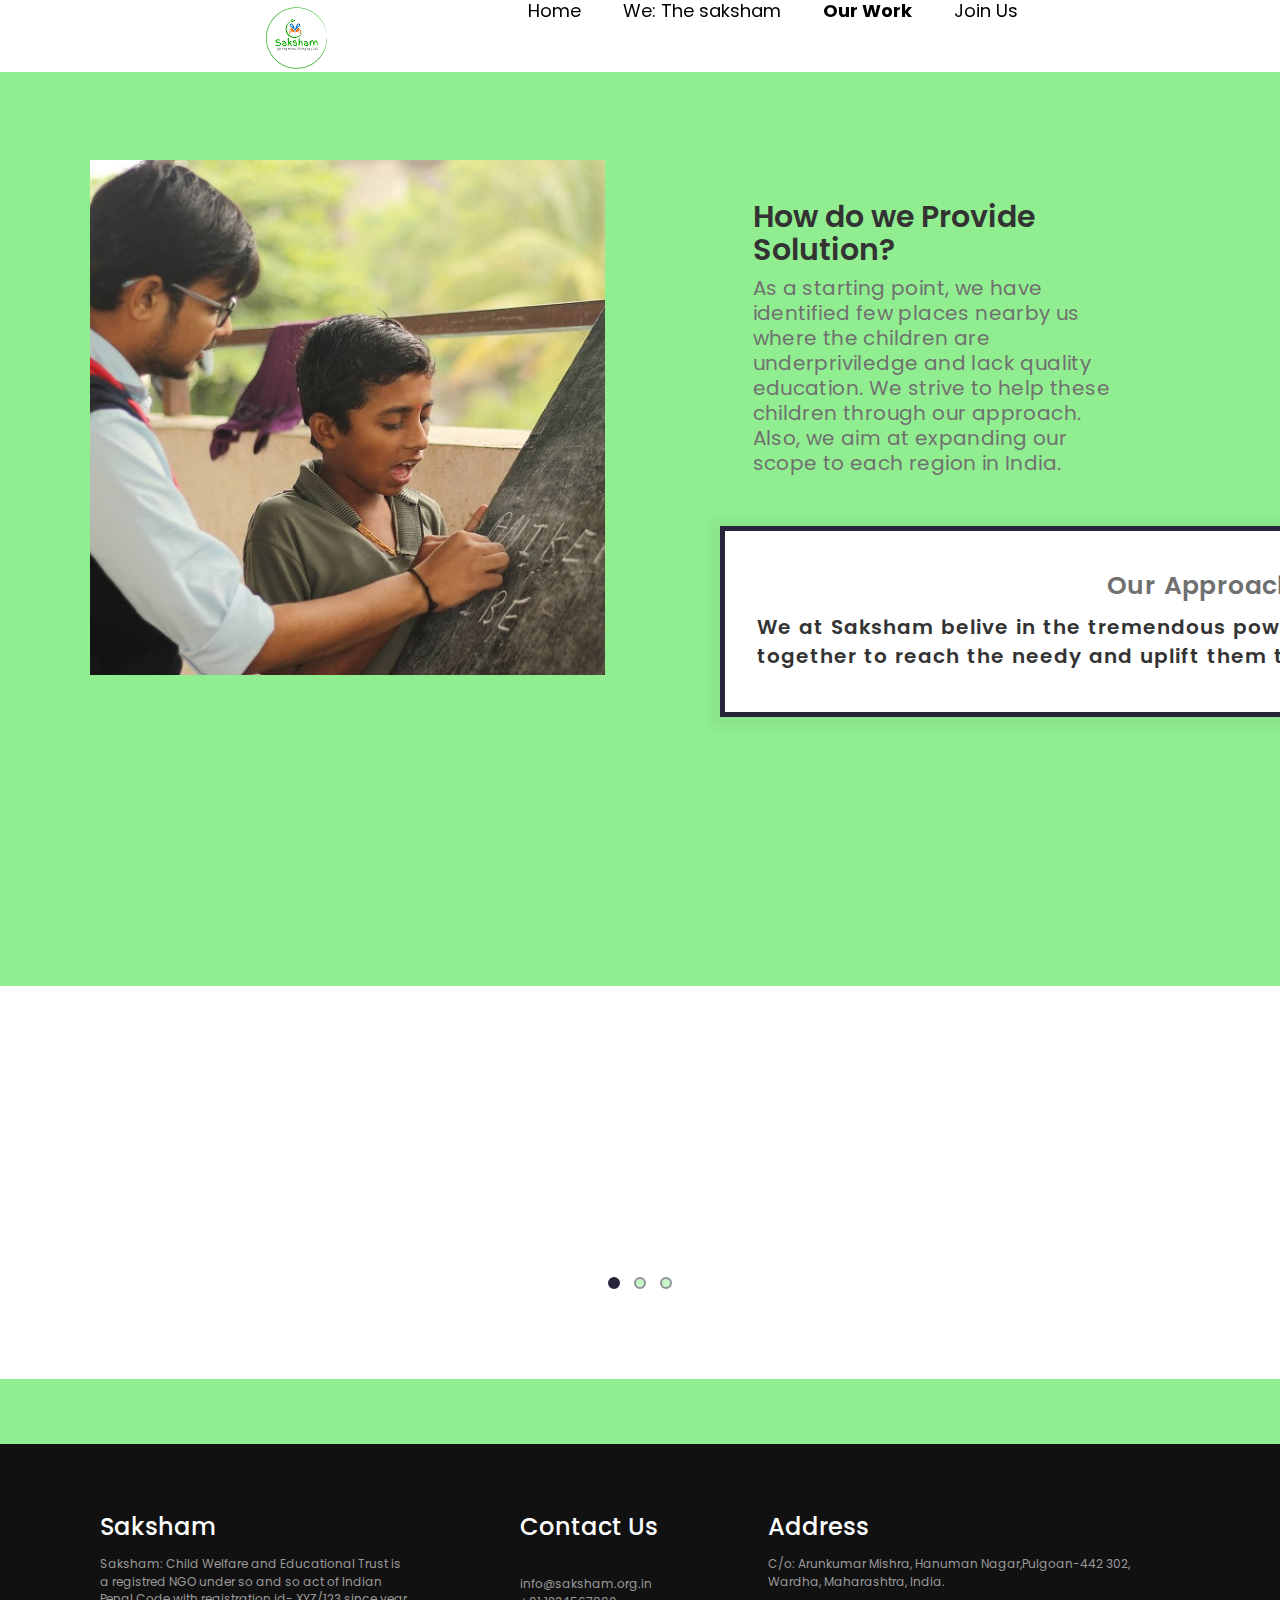
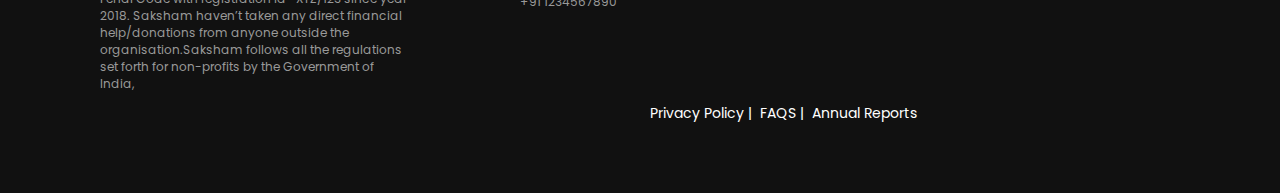
==== commit b09683ec: "images extension" ====
--- a/our_work.html
+++ b/our_work.html
@@ -73,7 +73,7 @@
 		<div class="row">
 
 			<div class="wow zoomIn col-md-6 col-sm-12" data-wow-delay="1s">
-				<img src="images/Vision.JPG" class="img-responsive" alt="Overview">
+				<img src="images/Vision.jpg" class="img-responsive" alt="Overview">
 				
 			</div>
 
@@ -95,12 +95,9 @@
 				
 			</div>
 
-			<div class="col-md-1"></div>
-
-			<div class="wow fadeInUp col-md-6 col-sm-12" data-wow-delay="1s">
-				<img src="images/Work-end.jpg" style="margin-left:250px" class="img-responsive" alt="Overview">
-				
-			</div>
+			
+
+			
 		</div>
 	</div>
 </section>
@@ -118,7 +115,7 @@
 				<div class="item col-md-offset-2 col-md-8 col-sm-offset-1 col-sm-10 wow fadeInUp" data-wow-delay="0.6s">	
 					
 					<h3>Book Distribution Drive</h3>
-					<img src="images/book.jpg" style="height:100px;width:100px"/>
+					<img src="images/book.JPG" style="height:100px;width:100px"/>
 					
 				</div>
 				<div class="item col-md-offset-2 col-md-8 col-sm-offset-1 col-sm-10 wow fadeInUp" data-wow-delay="0.6s">
--- a/css/style.css
+++ b/css/style.css
@@ -43,6 +43,7 @@
 
 #home p,
 #overview p,
+#Work p,
 #testimonial p {
     color: #707070;
     font-size: 20px;
@@ -290,7 +291,52 @@
   background: #26253a;
   color: #ffffff;
 }
-
+/*---------------------------------------
+   Work  section              
+-----------------------------------------*/
+#Work{
+padding-top: 14rem;
+  padding-bottom: 20rem;
+  position: relative;
+}
+#Work img {
+  padding: 20px 20px 20px 20px;
+  animation-name:mymove;
+}
+#Work blockquote {
+  background: #ffffff;
+  box-shadow: 0px 2px 8px 10px rgba(50, 50, 50, 0.04);
+  border: 5px solid #26253a;
+  width:1000px;
+  word-spacing: 1px;
+  letter-spacing: 1px;
+  position: absolute;
+  font-size: 20px;
+  top: 80px;
+  left: 80px;
+  padding: 42px 32px;
+}
+#Work .overview-detail {
+  position: relative;
+  top: 40px;
+}
+
+#Work .btn {
+  background: transparent;
+  border: 4px solid #26253a;
+  border-radius: 0px;
+  font-size: 22px;
+  font-weight: 600;
+  letter-spacing: 4px;
+  text-transform: uppercase;
+  padding: 14px 46px;
+  transition: all 0.4s ease-in-out;
+  margin-top: 32px;
+}
+#Work .btn:hover {
+  background: #26253a;
+  color: #ffffff;
+}
 
 
 /*---------------------------------------
